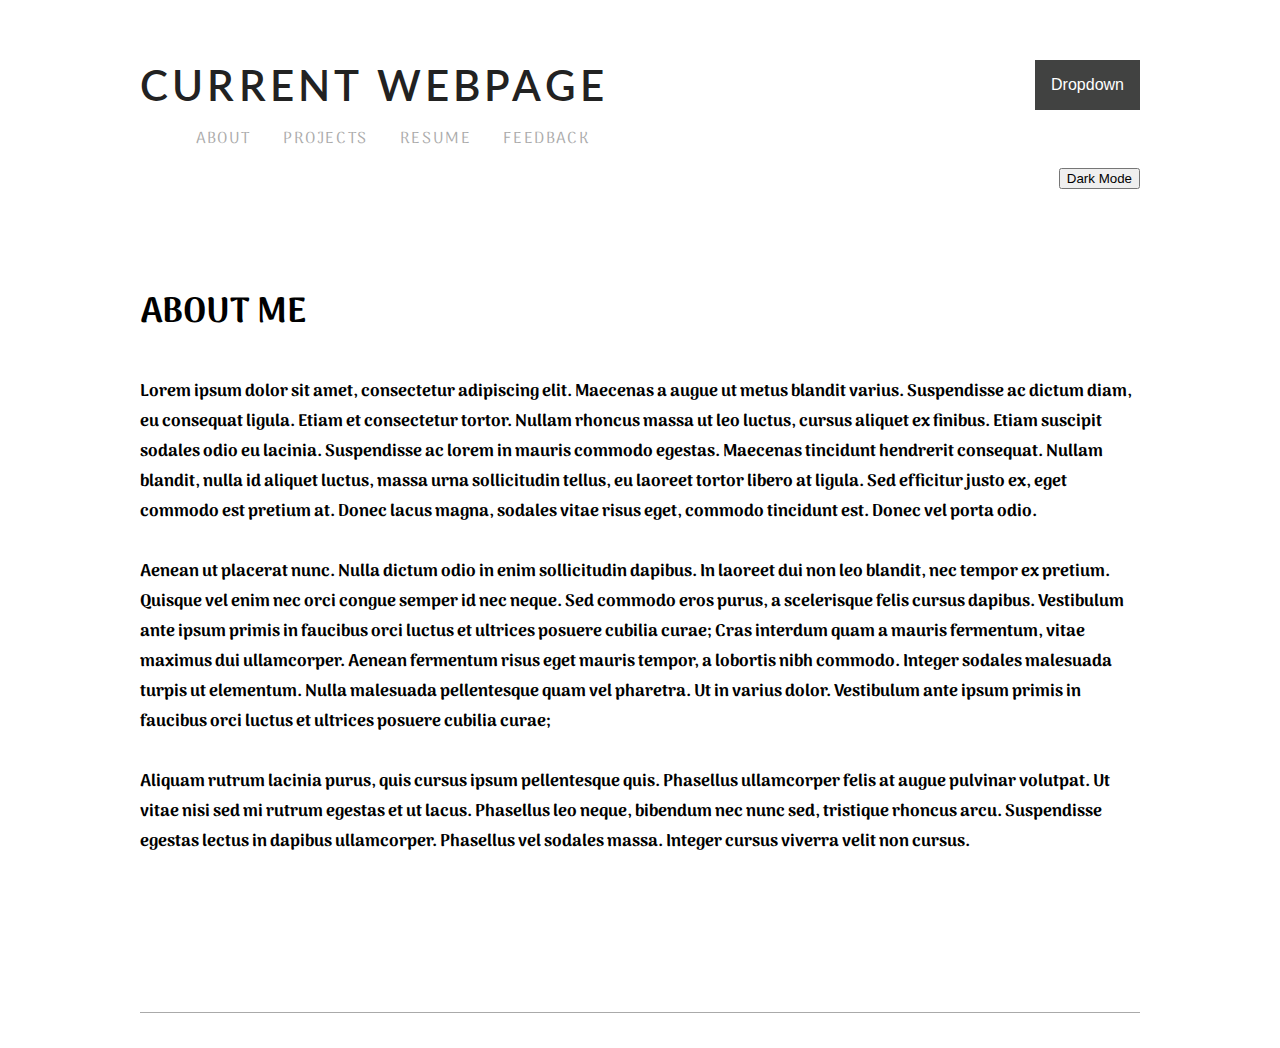
==== index.html @ c0f19089 "Add dropdown and dark mode" ====
<html>
<head>
    <title>Brian Bui</title>
    <link rel="stylesheet" type="text/css" href="style.css"/>
    <link href="https://fonts.googleapis.com/css2?family=Lato:wght@700&display=swap" rel="stylesheet">
    <link href="https://fonts.googleapis.com/css2?family=Arima+Madurai:wght@100&family=Catamaran:wght@800&family=Lato:wght@700&display=swap" rel="stylesheet">
</head>
<body>
    <div class="canvas">
        <header id="header">
            <div id="logo">
                <h1 id="logo">Current Webpage</h1>
            </div>
            <div class="dropdown">
                <button class="dropbtn">Dropdown</button>
                <div class="dropdown-content">
                  <a href="#">Link 1</a>
                  <a href="#">Link 2</a>
                  <a href="#">Link 3</a>
                </div>
            </div>
            <nav id="topNav">
                <div class="main-nav">
                    <ul class="main-nav">
                        <li><a class="about-btn">About</a></li>
                        <li><a class="projects-btn">Projects</a></li>
                        <li><a class="resume-btn" target="_blank" rel="noopener noreferrer">Resume</a></li>
                        <li><a href="feedback.html" class="contact-btn">Feedback</a></li>
                    </ul>
                </div>
                <div class="dark-btn">
                    <button onclick="ToggleDarkMode()">Dark Mode</button>
                </div>
            </nav>
        </header>
        <section id="about">
            <div class="about-me">
                <h3>About Me</h3>
            </div>
            <div class="about-section">
                <div class="about-desc">
                    <p class="about-content">Lorem ipsum dolor sit amet, consectetur adipiscing elit. Maecenas a augue ut metus blandit varius. Suspendisse ac dictum diam, eu consequat ligula. Etiam et consectetur tortor. Nullam rhoncus massa ut leo luctus, cursus aliquet ex finibus. Etiam suscipit sodales odio eu lacinia. Suspendisse ac lorem in mauris commodo egestas. Maecenas tincidunt hendrerit consequat. Nullam blandit, nulla id aliquet luctus, massa urna sollicitudin tellus, eu laoreet tortor libero at ligula. Sed efficitur justo ex, eget commodo est pretium at. Donec lacus magna, sodales vitae risus eget, commodo tincidunt est. Donec vel porta odio.</p>
                    <p class="about-content">Aenean ut placerat nunc. Nulla dictum odio in enim sollicitudin dapibus. In laoreet dui non leo blandit, nec tempor ex pretium. Quisque vel enim nec orci congue semper id nec neque. Sed commodo eros purus, a scelerisque felis cursus dapibus. Vestibulum ante ipsum primis in faucibus orci luctus et ultrices posuere cubilia curae; Cras interdum quam a mauris fermentum, vitae maximus dui ullamcorper. Aenean fermentum risus eget mauris tempor, a lobortis nibh commodo. Integer sodales malesuada turpis ut elementum. Nulla malesuada pellentesque quam vel pharetra. Ut in varius dolor. Vestibulum ante ipsum primis in faucibus orci luctus et ultrices posuere cubilia curae;</p>
                    <p class="about-content">Aliquam rutrum lacinia purus, quis cursus ipsum pellentesque quis. Phasellus ullamcorper felis at augue pulvinar volutpat. Ut vitae nisi sed mi rutrum egestas et ut lacus. Phasellus leo neque, bibendum nec nunc sed, tristique rhoncus arcu. Suspendisse egestas lectus in dapibus ullamcorper. Phasellus vel sodales massa. Integer cursus viverra velit non cursus.</p>
                </div>
            </div>
        </section>
    </div>
</body>
    <script type="text/javascript" src="script.js"></script>
</html>
---- style.css ----
@import url('//maxcdn.bootstrapcdn.com/font-awesome/4.3.0/css/font-awesome.min.css');
/*
body {
    font-family: 'Roboto', sans-serif;
    display: flex;
    flex-direction: column;
    justify-content: center;
    align-items: center;
    height: 100vh;
    overflow: hidden;
    margin: 0;
}
*/
html {
    scroll-behavior: smooth;
}

.canvas {
    max-width: 1000px;
    margin: 10px auto;
    padding: 0 75px;
    padding-top: 50px;
    padding-bottom: 25px;
}

/* Start of Header section */
#header {
    display: block;
    margin-bottom: 60px;
}

.dark {
    background-color: #3D3D3D;
    color: white;
}

.dark-btn {
    float: right;
}

#logo {
    color: #222;
    margin: 0;
    font-family: 'Lato', sans-serif;
    letter-spacing: 0.1em;
    font-size: 42px;
    text-transform: uppercase;
    text-decoration: none;
    font-weight: 600;
    font-style: normal;
    display: inline-block;
    line-height: 1.2em;
}

#topNav {
    line-height: 26px;
}

.main-nav {
    display: flex;
    flex-flow: row wrap;
    justify-content: flex-start;
    align-items: center;
    list-style: none;
    margin: 0;
    font-family: 'Arima Madurai', cursive;
    letter-spacing: 0.1em;
    text-transform: uppercase;
}

.main-nav li {
    display: block;
    padding: 1em;
    color: #aaa;
}

.main-nav li:hover {
    color: black;
    border-bottom: 1px solid black;
}

.about-btn, .projects-btn, .resume-btn, .contact-btn {
    text-decoration: none;
    color: inherit;
}
/* End of Header section */

/* Start of About section */
#about {
    padding-top: 20px;
    border-bottom: 1px solid #aaa;
    padding-bottom: 125px;
}

.about-me {
    font-family: 'Arima Madurai', cursive;
    font-size: 30px;
    text-transform: uppercase;
    padding: 0;
}

/* .about-section {} */

.prof-img {
   float: left;
   max-width: 150px;
   max-height: 150px;
}

.about-desc {
    /* margin-left: 10em; */
}

.about-content {
    margin: 30px 0;
    font-family: 'Arima Madurai', sans-serif;
    font-weight: bold;
    font-size: 17px;
    line-height: 30px;
}
/* End of About section */

/* Style The Dropdown Button */
.dropbtn {
    background-color: #414241;
    color: white;
    padding: 16px;
    font-size: 16px;
    border: none;
    cursor: pointer;
}

/* The container <div> - needed to position the dropdown content */
.dropdown {
    /* position: relative;
    display: inline-block; */
    float: right;
}

/* Dropdown Content (Hidden by Default) */
.dropdown-content {
    display: none;
    position: absolute;
    background-color: #f9f9f9;
    min-width: 160px;
    box-shadow: 0px 8px 16px 0px rgba(0,0,0,0.2);
    z-index: 1;
}

/* Links inside the dropdown */
.dropdown-content a {
    color: black;
    padding: 12px 16px;
    text-decoration: none;
    display: block;
}

/* Change color of dropdown links on hover */
.dropdown-content a:hover {background-color: #f1f1f1}

/* Show the dropdown menu on hover */
.dropdown:hover .dropdown-content {
    display: block;
}

/* Change the background color of the dropdown button when the dropdown content is shown */
.dropdown:hover .dropbtn {
    background-color: #262726;
}
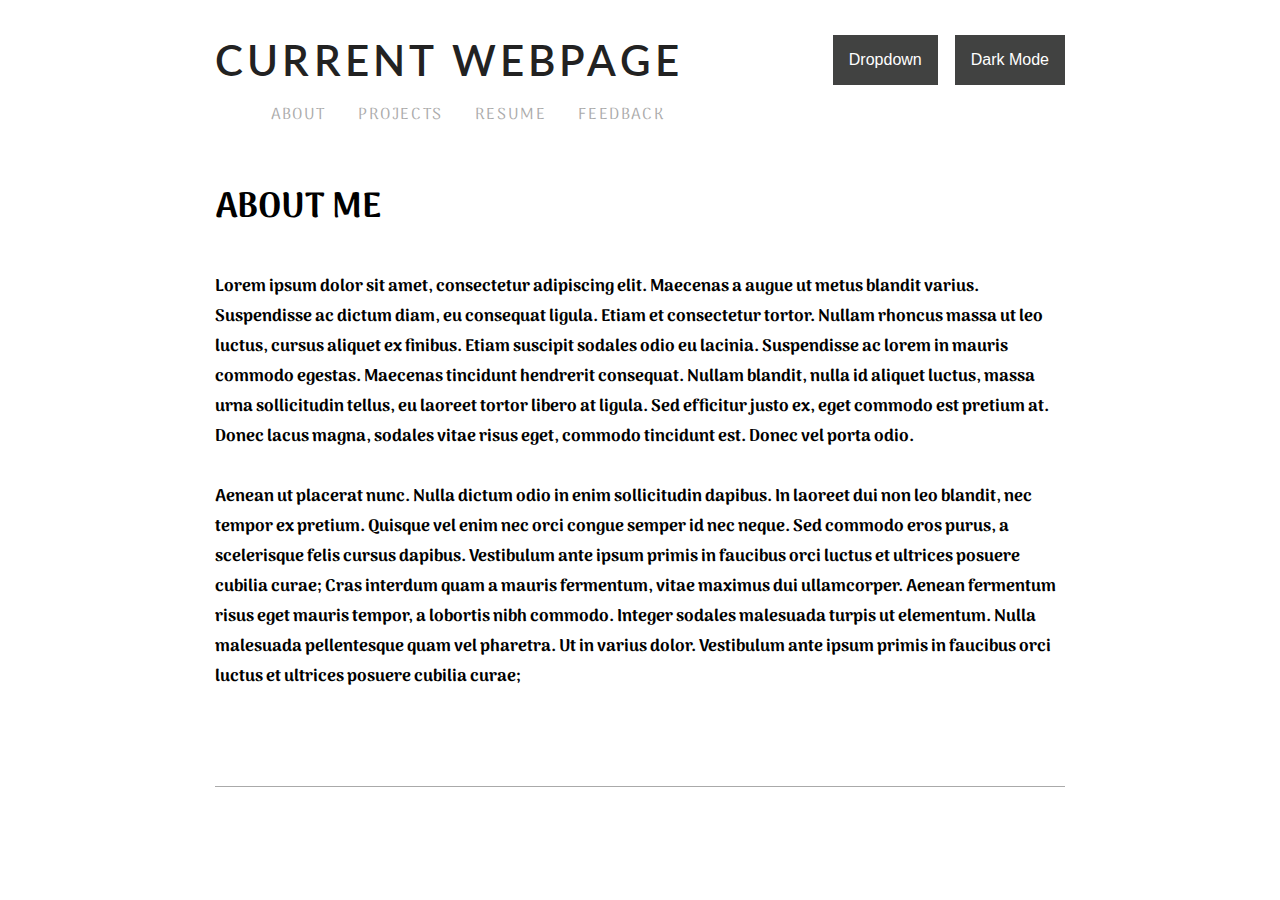
==== commit 3a9fb0f0: "Update homepage" ====
--- a/index.html
+++ b/index.html
@@ -11,6 +11,9 @@
             <div id="logo">
                 <h1 id="logo">Current Webpage</h1>
             </div>
+            <span class="dark-btn">
+                <button class="dropbtn" onclick="ToggleDarkMode()">Dark Mode</button>
+            </span>
             <div class="dropdown">
                 <button class="dropbtn">Dropdown</button>
                 <div class="dropdown-content">
@@ -23,14 +26,14 @@
                 <div class="main-nav">
                     <ul class="main-nav">
                         <li><a class="about-btn">About</a></li>
-                        <li><a class="projects-btn">Projects</a></li>
+                        <li><a href="projects.html" class="projects-btn">Projects</a></li>
                         <li><a class="resume-btn" target="_blank" rel="noopener noreferrer">Resume</a></li>
                         <li><a href="feedback.html" class="contact-btn">Feedback</a></li>
                     </ul>
                 </div>
-                <div class="dark-btn">
-                    <button onclick="ToggleDarkMode()">Dark Mode</button>
-                </div>
+                <!-- <div class="dark-btn">
+                    <button class="dropbtn" onclick="ToggleDarkMode()">Dark Mode</button>
+                </div> -->
             </nav>
         </header>
         <section id="about">
@@ -41,7 +44,6 @@
                 <div class="about-desc">
                     <p class="about-content">Lorem ipsum dolor sit amet, consectetur adipiscing elit. Maecenas a augue ut metus blandit varius. Suspendisse ac dictum diam, eu consequat ligula. Etiam et consectetur tortor. Nullam rhoncus massa ut leo luctus, cursus aliquet ex finibus. Etiam suscipit sodales odio eu lacinia. Suspendisse ac lorem in mauris commodo egestas. Maecenas tincidunt hendrerit consequat. Nullam blandit, nulla id aliquet luctus, massa urna sollicitudin tellus, eu laoreet tortor libero at ligula. Sed efficitur justo ex, eget commodo est pretium at. Donec lacus magna, sodales vitae risus eget, commodo tincidunt est. Donec vel porta odio.</p>
                     <p class="about-content">Aenean ut placerat nunc. Nulla dictum odio in enim sollicitudin dapibus. In laoreet dui non leo blandit, nec tempor ex pretium. Quisque vel enim nec orci congue semper id nec neque. Sed commodo eros purus, a scelerisque felis cursus dapibus. Vestibulum ante ipsum primis in faucibus orci luctus et ultrices posuere cubilia curae; Cras interdum quam a mauris fermentum, vitae maximus dui ullamcorper. Aenean fermentum risus eget mauris tempor, a lobortis nibh commodo. Integer sodales malesuada turpis ut elementum. Nulla malesuada pellentesque quam vel pharetra. Ut in varius dolor. Vestibulum ante ipsum primis in faucibus orci luctus et ultrices posuere cubilia curae;</p>
-                    <p class="about-content">Aliquam rutrum lacinia purus, quis cursus ipsum pellentesque quis. Phasellus ullamcorper felis at augue pulvinar volutpat. Ut vitae nisi sed mi rutrum egestas et ut lacus. Phasellus leo neque, bibendum nec nunc sed, tristique rhoncus arcu. Suspendisse egestas lectus in dapibus ullamcorper. Phasellus vel sodales massa. Integer cursus viverra velit non cursus.</p>
                 </div>
             </div>
         </section>
--- a/style.css
+++ b/style.css
@@ -1,32 +1,28 @@
 @import url('//maxcdn.bootstrapcdn.com/font-awesome/4.3.0/css/font-awesome.min.css');
-/*
-body {
-    font-family: 'Roboto', sans-serif;
-    display: flex;
-    flex-direction: column;
-    justify-content: center;
-    align-items: center;
-    height: 100vh;
-    overflow: hidden;
-    margin: 0;
-}
-*/
+
 html {
     scroll-behavior: smooth;
 }
 
 .canvas {
-    max-width: 1000px;
+    max-width: 850px;
     margin: 10px auto;
     padding: 0 75px;
-    padding-top: 50px;
+    padding-top: 2%;
+    padding-bottom: 2%;
+}
+
+.canvas2 {
+    max-width: 850px;
+    margin: 10px auto;
+    padding: 0 75px;
+    padding-top: 25px;
     padding-bottom: 25px;
 }
 
 /* Start of Header section */
 #header {
     display: block;
-    margin-bottom: 60px;
 }
 
 .dark {
@@ -36,6 +32,7 @@
 
 .dark-btn {
     float: right;
+    margin-left: 2%;
 }
 
 #logo {
@@ -87,9 +84,8 @@
 
 /* Start of About section */
 #about {
-    padding-top: 20px;
     border-bottom: 1px solid #aaa;
-    padding-bottom: 125px;
+    padding-bottom: 7.5%;
 }
 
 .about-me {
@@ -167,3 +163,62 @@
 .dropdown:hover .dropbtn {
     background-color: #262726;
 }
+
+/* Start of Projects section */
+#projects {
+    margin-bottom: 2.5%;
+}
+
+.two-projects {
+    width: 100%;
+    height: 700px;
+
+    display: flex;
+    flex-direction: row;
+    justify-content: space-between;
+    align-items: center;
+    align-content: space-between;
+    flex-wrap: wrap;
+}
+
+.two-projects a {
+    text-decoration: none;
+    color: inherit;
+}
+
+.project-card {
+    width: 400px;
+    height: 325px;
+    border-radius: 10px;
+    box-shadow: 0 2px 10px rgba(0, 0, 0, 0.2);
+    overflow: hidden;
+}
+
+.project-img {
+    width: 100%;
+    height: 50%;
+    border-radius: 10px;
+}
+
+.project-img img {
+    width: 100%;
+    height: 100%;
+    border-radius: 10px 10px 0 0;
+    /* object-fit: cover; */
+}
+
+.project-desc {
+    height: 50%;
+}
+
+.project-desc p:nth-of-type(1) {
+    font-weight: bold;
+    margin-left: 20px;
+}
+
+.project-desc p:nth-of-type(2) {
+    color: gray;
+    margin-left: 20px;
+    margin-right: 10px;
+}
+/* End of Projects section */
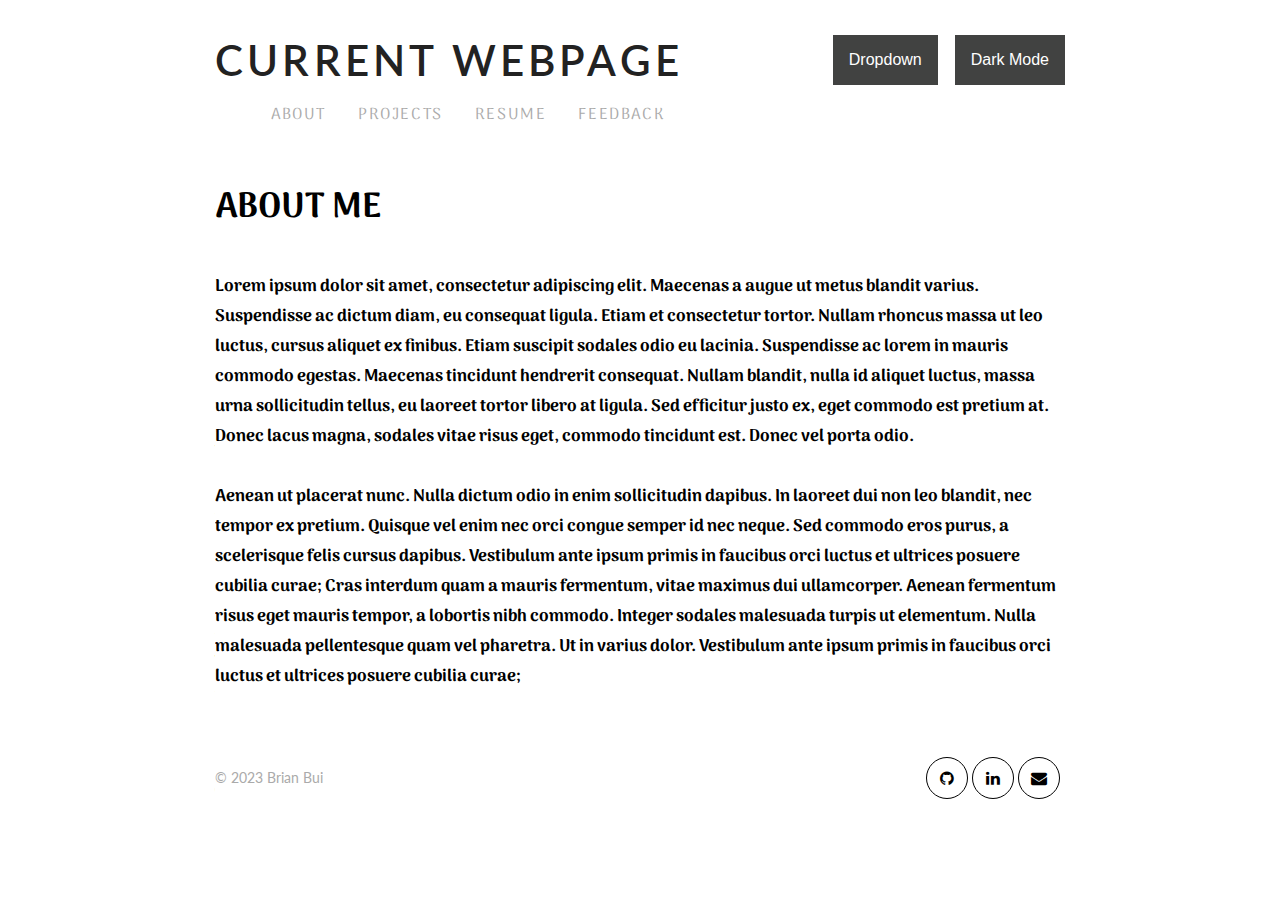
==== commit ac2fa224: "Add social media icons" ====
--- a/index.html
+++ b/index.html
@@ -27,7 +27,7 @@
                     <ul class="main-nav">
                         <li><a class="about-btn">About</a></li>
                         <li><a href="projects.html" class="projects-btn">Projects</a></li>
-                        <li><a class="resume-btn" target="_blank" rel="noopener noreferrer">Resume</a></li>
+                        <li><a href="brianbui-resume.pdf" class="resume-btn" target="_blank" rel="noopener noreferrer">Resume</a></li>
                         <li><a href="feedback.html" class="contact-btn">Feedback</a></li>
                     </ul>
                 </div>
@@ -47,6 +47,16 @@
                 </div>
             </div>
         </section>
+        <footer id="footer">
+            <div id="copyright">© 2023 Brian Bui</div>
+            <div align="center" id="socials">
+                <ul>
+                    <li><a href="https://github.com/bui-brian" target="_blank" class="fa fa-github"></a></li>
+                    <li><a href="https://www.linkedin.com/in/bui-brian/" target="_blank" class="fa fa-linkedin"></a></li>
+                    <li><a href="mailto:bui.brian99@gmail.com" target="_blank" class="fa fa-envelope"></a></li>
+                </ul>
+            </div>
+        </footer>
     </div>
 </body>
     <script type="text/javascript" src="script.js"></script>
--- a/style.css
+++ b/style.css
@@ -83,11 +83,6 @@
 /* End of Header section */
 
 /* Start of About section */
-#about {
-    border-bottom: 1px solid #aaa;
-    padding-bottom: 7.5%;
-}
-
 .about-me {
     font-family: 'Arima Madurai', cursive;
     font-size: 30px;
@@ -101,10 +96,6 @@
    float: left;
    max-width: 150px;
    max-height: 150px;
-}
-
-.about-desc {
-    /* margin-left: 10em; */
 }
 
 .about-content {
@@ -222,3 +213,54 @@
     margin-right: 10px;
 }
 /* End of Projects section */
+
+/* Start of Footer section */
+#footer {
+    margin-top: 7.5%;
+    height: 5%;
+    display: flex;
+    justify-content: space-between;
+    align-items: center;
+}
+
+#copyright {
+    width: auto;
+    height: auto;
+    color: #aaa;
+    font-family: 'Lato', sans-serif;
+    font-size: 14px;
+}
+
+a, a:hover {
+	text-decoration: none;
+}
+
+#socials, .socials ul, .socials li {
+    margin: 0;
+    padding: 5px;
+  }
+
+#socials li {
+    list-style: none outside none;
+    display: inline-block;
+}
+
+#socials .fa {
+	width: 40px;
+    height: 28px;
+	color: #000;
+	background-color: #FFF;
+	border: 1px solid #000;
+	padding-top: 12px;
+	border-radius: 22px;
+	-moz-border-radius: 22px;
+	-webkit-border-radius: 22px;
+	-o-border-radius: 22px;
+}
+
+#socials .fa:hover {
+	color: #ffffff;
+	background-color: #000;
+	border: 1px solid #000;
+}
+/* End of Footer section */
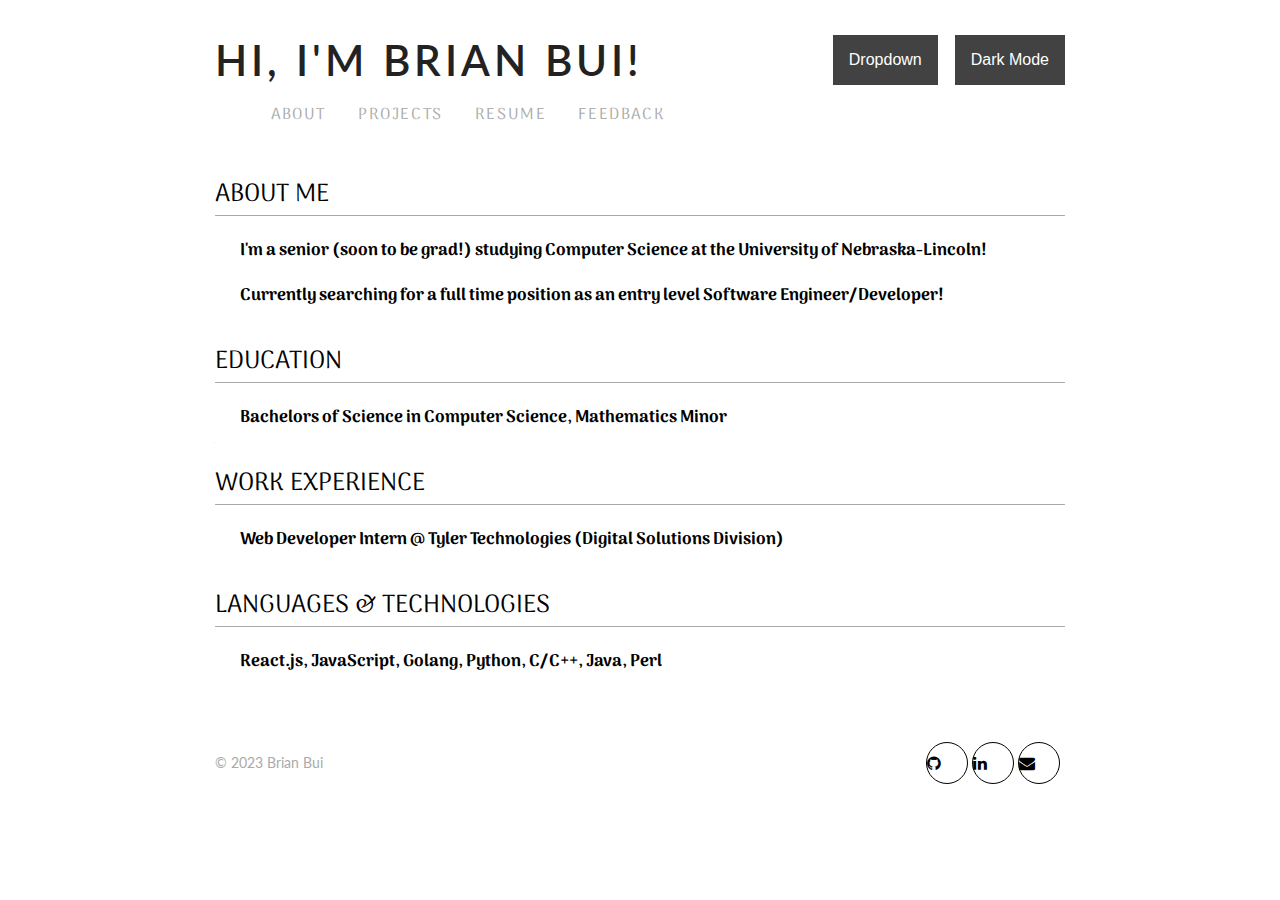
==== commit 4a69dad1: "Update about me section" ====
--- a/index.html
+++ b/index.html
@@ -9,7 +9,7 @@
     <div class="canvas">
         <header id="header">
             <div id="logo">
-                <h1 id="logo">Current Webpage</h1>
+                <h1 id="logo">Hi, I'm Brian Bui!</h1>
             </div>
             <span class="dark-btn">
                 <button class="dropbtn" onclick="ToggleDarkMode()">Dark Mode</button>
@@ -38,18 +38,30 @@
         </header>
         <section id="about">
             <div class="about-me">
-                <h3>About Me</h3>
+                <p>About Me</p>
             </div>
-            <div class="about-section">
-                <div class="about-desc">
-                    <p class="about-content">Lorem ipsum dolor sit amet, consectetur adipiscing elit. Maecenas a augue ut metus blandit varius. Suspendisse ac dictum diam, eu consequat ligula. Etiam et consectetur tortor. Nullam rhoncus massa ut leo luctus, cursus aliquet ex finibus. Etiam suscipit sodales odio eu lacinia. Suspendisse ac lorem in mauris commodo egestas. Maecenas tincidunt hendrerit consequat. Nullam blandit, nulla id aliquet luctus, massa urna sollicitudin tellus, eu laoreet tortor libero at ligula. Sed efficitur justo ex, eget commodo est pretium at. Donec lacus magna, sodales vitae risus eget, commodo tincidunt est. Donec vel porta odio.</p>
-                    <p class="about-content">Aenean ut placerat nunc. Nulla dictum odio in enim sollicitudin dapibus. In laoreet dui non leo blandit, nec tempor ex pretium. Quisque vel enim nec orci congue semper id nec neque. Sed commodo eros purus, a scelerisque felis cursus dapibus. Vestibulum ante ipsum primis in faucibus orci luctus et ultrices posuere cubilia curae; Cras interdum quam a mauris fermentum, vitae maximus dui ullamcorper. Aenean fermentum risus eget mauris tempor, a lobortis nibh commodo. Integer sodales malesuada turpis ut elementum. Nulla malesuada pellentesque quam vel pharetra. Ut in varius dolor. Vestibulum ante ipsum primis in faucibus orci luctus et ultrices posuere cubilia curae;</p>
-                </div>
+            <div>
+                <p class="about-content">I'm a senior (soon to be grad!) studying Computer Science at the University of Nebraska-Lincoln!</p>
+                <p class="about-content">Currently searching for a full time position as an entry level Software Engineer/Developer!</p>
             </div>
+            <div class="about-me">
+                <p>Education</p>
+            </div>
+            <div class="about-desc">
+                <p class="about-content">Bachelors of Science in Computer Science, Mathematics Minor</p>
+            </div>
+            <div class="about-me">
+                <p>Work Experience</p>
+            </div>
+            <p class="about-content">Web Developer Intern @ Tyler Technologies (Digital Solutions Division)</p>
+            <div class="about-me">
+                <p>Languages & Technologies</p>
+            </div>
+            <p class="about-content">React.js, JavaScript, Golang, Python, C/C++, Java, Perl</p>
         </section>
         <footer id="footer">
             <div id="copyright">© 2023 Brian Bui</div>
-            <div align="center" id="socials">
+            <div id="socials">
                 <ul>
                     <li><a href="https://github.com/bui-brian" target="_blank" class="fa fa-github"></a></li>
                     <li><a href="https://www.linkedin.com/in/bui-brian/" target="_blank" class="fa fa-linkedin"></a></li>
--- a/style.css
+++ b/style.css
@@ -20,6 +20,10 @@
     padding-bottom: 25px;
 }
 
+p {
+    margin: 0;
+}
+
 /* Start of Header section */
 #header {
     display: block;
@@ -85,25 +89,20 @@
 /* Start of About section */
 .about-me {
     font-family: 'Arima Madurai', cursive;
-    font-size: 30px;
+    font-size: 25px;
     text-transform: uppercase;
-    padding: 0;
-}
-
-/* .about-section {} */
-
-.prof-img {
-   float: left;
-   max-width: 150px;
-   max-height: 150px;
+    border-bottom: 1px solid #aaa;
+    margin-top: 30px;
+    margin-bottom: 20px;
 }
 
 .about-content {
-    margin: 30px 0;
+    margin: 15px 0;
     font-family: 'Arima Madurai', sans-serif;
     font-weight: bold;
     font-size: 17px;
     line-height: 30px;
+    padding-left: 25px;
 }
 /* End of About section */
 
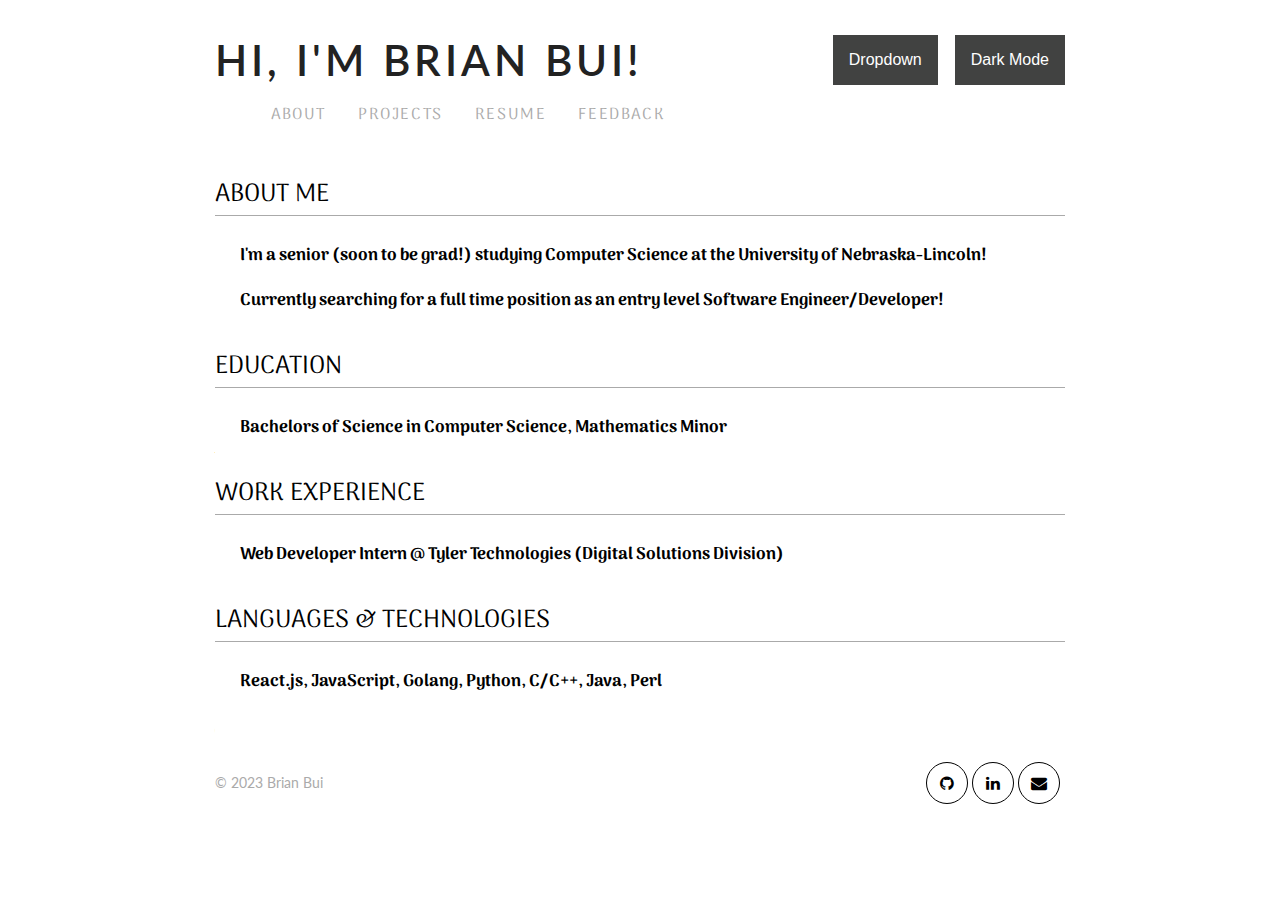
==== commit f1bf20a2: "Slight css change" ====
--- a/index.html
+++ b/index.html
@@ -61,7 +61,7 @@
         </section>
         <footer id="footer">
             <div id="copyright">© 2023 Brian Bui</div>
-            <div id="socials">
+            <div align="center" id="socials">
                 <ul>
                     <li><a href="https://github.com/bui-brian" target="_blank" class="fa fa-github"></a></li>
                     <li><a href="https://www.linkedin.com/in/bui-brian/" target="_blank" class="fa fa-linkedin"></a></li>
--- a/style.css
+++ b/style.css
@@ -93,7 +93,7 @@
     text-transform: uppercase;
     border-bottom: 1px solid #aaa;
     margin-top: 30px;
-    margin-bottom: 20px;
+    margin-bottom: 25px;
 }
 
 .about-content {
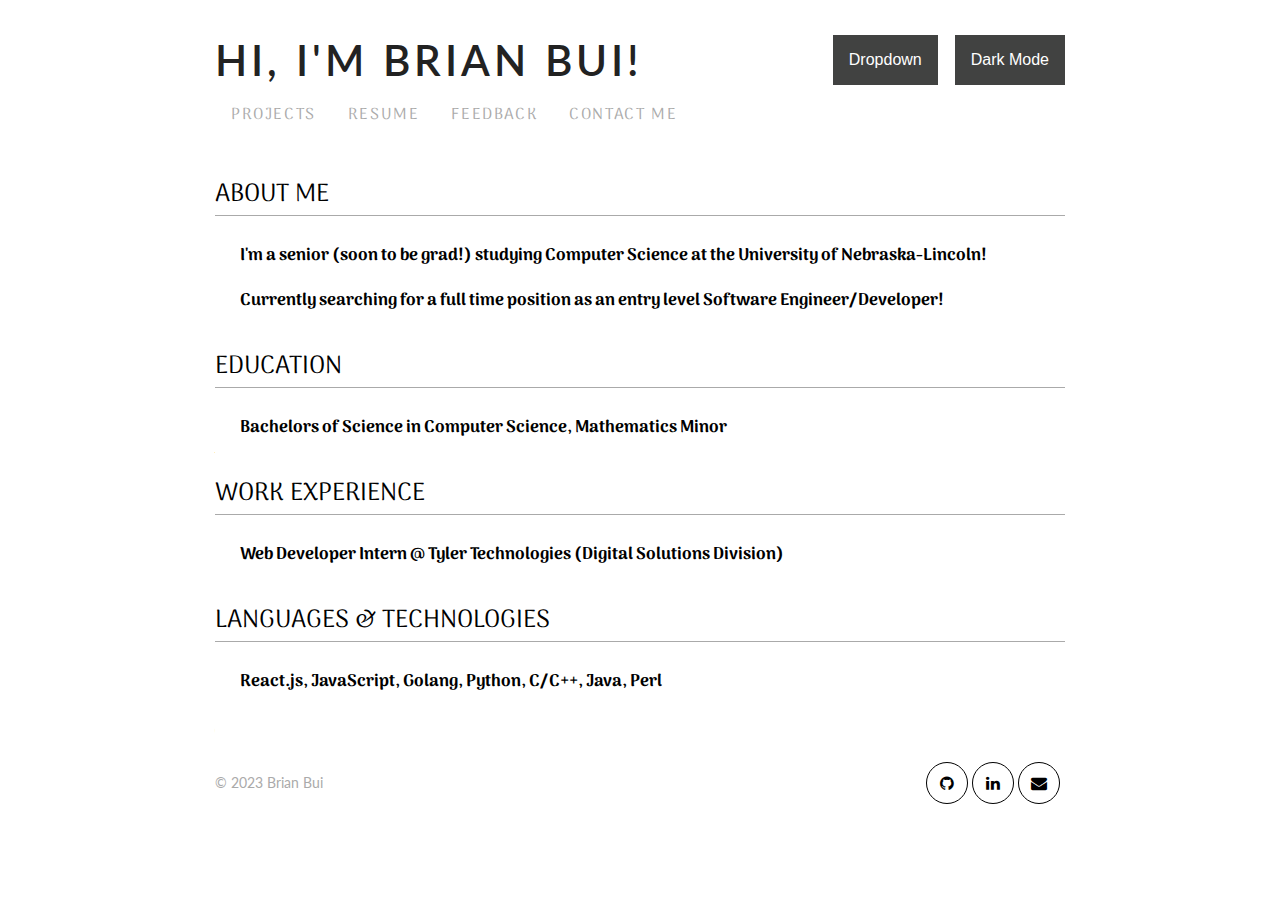
==== commit a32b4890: "Update nav bar" ====
--- a/index.html
+++ b/index.html
@@ -25,15 +25,12 @@
             <nav id="topNav">
                 <div class="main-nav">
                     <ul class="main-nav">
-                        <li><a class="about-btn">About</a></li>
                         <li><a href="projects.html" class="projects-btn">Projects</a></li>
                         <li><a href="brianbui-resume.pdf" class="resume-btn" target="_blank" rel="noopener noreferrer">Resume</a></li>
                         <li><a href="feedback.html" class="contact-btn">Feedback</a></li>
+                        <li><a class="about-btn">Contact Me</a></li>
                     </ul>
                 </div>
-                <!-- <div class="dark-btn">
-                    <button class="dropbtn" onclick="ToggleDarkMode()">Dark Mode</button>
-                </div> -->
             </nav>
         </header>
         <section id="about">
--- a/style.css
+++ b/style.css
@@ -67,6 +67,10 @@
     font-family: 'Arima Madurai', cursive;
     letter-spacing: 0.1em;
     text-transform: uppercase;
+}
+
+.main-nav ul {
+    padding: 0;
 }
 
 .main-nav li {
